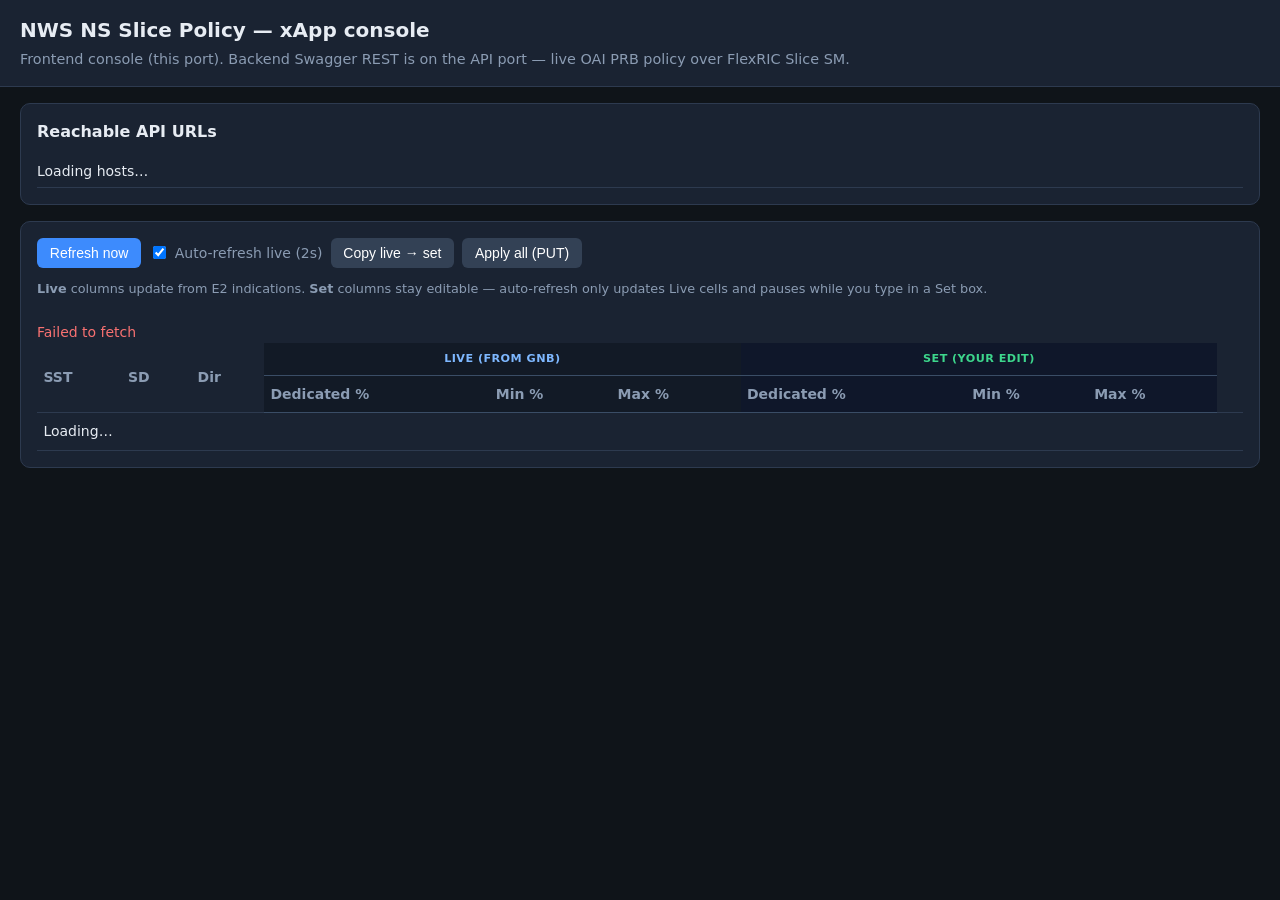
==== nws/app_xapp/frontend/index.html @ e04db125 "Update submodules and introduce non-RT rApp for O-RAN A1 Slice SLA - Updated openairinterface5g subm" ====
<!DOCTYPE html>
<html lang="en">
<head>
  <meta charset="utf-8"/>
  <meta name="viewport" content="width=device-width, initial-scale=1"/>
  <title>NWS Slice Policy</title>
  <style>
    :root {
      --bg: #0f1419;
      --panel: #1a2332;
      --border: #2d3a4f;
      --text: #e7ecf3;
      --muted: #8b9cb3;
      --accent: #3d8bfd;
      --ok: #3dd68c;
      --warn: #f5a524;
      --err: #f87171;
      --live-bg: #121a26;
      --edit-bg: #0f172a;
    }
    * { box-sizing: border-box; }
    body {
      margin: 0;
      font-family: ui-sans-serif, system-ui, -apple-system, Segoe UI, Roboto, sans-serif;
      background: var(--bg);
      color: var(--text);
      line-height: 1.45;
    }
    header {
      padding: 1rem 1.25rem;
      border-bottom: 1px solid var(--border);
      background: var(--panel);
    }
    header h1 { margin: 0 0 .25rem; font-size: 1.25rem; }
    header p { margin: 0; color: var(--muted); font-size: .9rem; }
    main { padding: 1rem 1.25rem 2rem; max-width: 1400px; }
    section {
      background: var(--panel);
      border: 1px solid var(--border);
      border-radius: 10px;
      padding: 1rem;
      margin-bottom: 1rem;
    }
    h2 { margin: 0 0 .75rem; font-size: 1rem; }
    .toolbar { display: flex; flex-wrap: wrap; gap: .5rem; align-items: center; margin-bottom: .75rem; }
    button, .btn {
      background: var(--accent);
      color: #fff;
      border: 0;
      border-radius: 6px;
      padding: .45rem .8rem;
      font-size: .875rem;
      cursor: pointer;
    }
    button.secondary { background: #334155; }
    button:disabled { opacity: .5; cursor: not-allowed; }
    label { display: inline-flex; align-items: center; gap: .35rem; color: var(--muted); font-size: .875rem; }
    .status {
      display: flex; flex-wrap: wrap; gap: 1rem;
      font-size: .875rem; color: var(--muted); margin-bottom: .75rem;
    }
    .status strong { color: var(--text); }
    .pill {
      display: inline-block; padding: .1rem .45rem; border-radius: 999px;
      font-size: .75rem; background: #243044;
    }
    .pill.ok { color: var(--ok); }
    .pill.warn { color: var(--warn); }
    .pill.err { color: var(--err); }
    table { width: 100%; border-collapse: collapse; font-size: .875rem; }
    th, td { border-bottom: 1px solid var(--border); padding: .5rem .4rem; text-align: left; vertical-align: middle; }
    th { color: var(--muted); font-weight: 600; white-space: nowrap; }
    th.group-live { background: var(--live-bg); border-bottom-color: #3a4d66; }
    th.group-set { background: var(--edit-bg); border-bottom-color: #3a4d66; }
    td.live { background: var(--live-bg); color: var(--text); font-variant-numeric: tabular-nums; }
    td.set { background: var(--edit-bg); }
    .col-live, .col-set { text-align: center; font-size: .7rem; letter-spacing: .04em; text-transform: uppercase; }
    .col-live { color: #7eb8ff; }
    .col-set { color: var(--ok); }
    input[type="number"], input[type="text"], select {
      width: 100%;
      min-width: 4.5rem;
      background: #0b1220;
      border: 1px solid var(--border);
      color: var(--text);
      border-radius: 4px;
      padding: .35rem .45rem;
      font-size: .875rem;
    }
    input:disabled, select:disabled { opacity: .55; }
    .row-actions { display: flex; flex-wrap: wrap; gap: .35rem; }
    .row-actions button { padding: .3rem .55rem; font-size: .75rem; }
    #hosts { list-style: none; padding: 0; margin: 0; }
    #hosts li {
      display: flex; flex-wrap: wrap; gap: .5rem; align-items: center;
      padding: .35rem 0; border-bottom: 1px solid var(--border);
      font-size: .875rem;
    }
    #hosts a { color: var(--accent); text-decoration: none; }
    #hosts a:hover { text-decoration: underline; }
    #msg { min-height: 1.25rem; font-size: .875rem; margin-top: .5rem; }
    #msg.ok { color: var(--ok); }
    #msg.err { color: var(--err); }
    .iface { color: var(--muted); font-size: .75rem; }
    .kind { font-size: .7rem; text-transform: uppercase; letter-spacing: .04em; color: var(--muted); }
    .hint { color: var(--muted); font-size: .8rem; margin: 0 0 .75rem; }
    tr.dirty .set input { border-color: var(--warn); }
  </style>
</head>
<body>
  <header>
    <h1>NWS NS Slice Policy — xApp console</h1>
    <p>Frontend console (this port). Backend Swagger REST is on the API port — live OAI PRB policy over FlexRIC Slice SM.</p>
  </header>
  <main>
    <section>
      <h2>Reachable API URLs</h2>
      <ul id="hosts"><li>Loading hosts…</li></ul>
    </section>

    <section>
      <div class="toolbar">
        <button id="refreshBtn" type="button">Refresh now</button>
        <label><input id="autoRefresh" type="checkbox" checked/> Auto-refresh live (2s)</label>
        <button id="syncEditsBtn" type="button" class="secondary">Copy live → set</button>
        <button id="applyAllBtn" type="button" class="secondary">Apply all (PUT)</button>
      </div>
      <p class="hint">
        <strong>Live</strong> columns update from E2 indications. <strong>Set</strong> columns stay editable — auto-refresh only updates Live cells and pauses while you type in a Set box.
      </p>
      <div class="status" id="meta"></div>
      <div id="msg"></div>
      <div style="overflow-x:auto">
        <table>
          <thead>
            <tr>
              <th rowspan="2">SST</th>
              <th rowspan="2">SD</th>
              <th rowspan="2">Dir</th>
              <th colspan="3" class="col-live group-live">Live (from gNB)</th>
              <th colspan="3" class="col-set group-set">Set (your edit)</th>
              <th rowspan="2"></th>
            </tr>
            <tr>
              <th class="group-live">Dedicated %</th>
              <th class="group-live">Min %</th>
              <th class="group-live">Max %</th>
              <th class="group-set">Dedicated %</th>
              <th class="group-set">Min %</th>
              <th class="group-set">Max %</th>
            </tr>
          </thead>
          <tbody id="sliceBody">
            <tr><td colspan="10">Loading…</td></tr>
          </tbody>
        </table>
      </div>
    </section>
  </main>
  <script>
    const $ = (sel) => document.querySelector(sel);
    const sliceBody = $('#sliceBody');
    const meta = $('#meta');
    const msg = $('#msg');
    let timer = null;
    let lastSnapshot = null;
    let API_BASE = '';
    /** @type {Map<string, {dedicated:number,min:number,max:number}>} */
    const editDraft = new Map();

    async function loadConfig() {
      try {
        const cfg = await fetch('config.json').then((r) => r.json());
        API_BASE = String(cfg.api_base || '').replace(/\/$/, '');
      } catch (e) {
        API_BASE = `${location.protocol}//${location.hostname}:18080`;
      }
    }

    function isDefaultSd(sd) {
      const s = String(sd).toLowerCase();
      return s === '0xffffff' || s === '16777215' || s === 'ffffff';
    }

    function showMsg(text, kind) {
      msg.textContent = text || '';
      msg.className = kind || '';
    }

    async function api(path, opts) {
      const res = await fetch(API_BASE + path, opts);
      const body = await res.json().catch(() => ({}));
      if (!res.ok) throw new Error(body.error || res.statusText || `HTTP ${res.status}`);
      return body;
    }

    function renderHosts(data) {
      const ul = $('#hosts');
      ul.innerHTML = '';
      const bases = data.base_urls || [];
      if (!bases.length) {
        ul.innerHTML = '<li>No host IPs detected — use this page origin.</li>';
        return;
      }
      for (const h of bases) {
        const li = document.createElement('li');
        li.innerHTML = `
          <span class="kind">${h.kind || 'host'}</span>
          <span class="iface">${h.iface || ''}</span>
          <a href="${h.console || h.gui}" target="_blank" rel="noopener">${h.console || h.gui}</a>
          <a href="${h.api}" target="_blank" rel="noopener">API</a>
          <a href="${h.docs}" target="_blank" rel="noopener">Swagger</a>
          <button type="button" class="secondary btn" data-copy="${h.console || h.gui}">Copy console URL</button>
        `;
        ul.appendChild(li);
      }
      ul.querySelectorAll('[data-copy]').forEach((btn) => {
        btn.addEventListener('click', () => {
          navigator.clipboard.writeText(btn.dataset.copy).then(() => showMsg('Copied URL', 'ok'));
        });
      });
    }

    function rowKey(s) {
      return `${s.sst}|${s.sd}|${s.direction}`;
    }

    function fmtPct(v) {
      if (v == null || Number.isNaN(Number(v))) return '—';
      return Number(v).toFixed(1);
    }

    function liveFromSlice(s) {
      return {
        dedicated: Number(s.dedicated),
        min: Number(s.min),
        max: Number(s.max),
      };
    }

    function draftFor(key, live) {
      if (!editDraft.has(key)) {
        editDraft.set(key, { ...live });
      }
      return editDraft.get(key);
    }

    function isDirty(tr, draft) {
      const d = Number(tr.dataset.liveDedicated);
      const mi = Number(tr.dataset.liveMin);
      const ma = Number(tr.dataset.liveMax);
      return draft.dedicated !== d || draft.min !== mi || draft.max !== ma;
    }

    function captureEditsFromDom() {
      for (const tr of sliceBody.querySelectorAll('tr[data-key]')) {
        const key = tr.dataset.key;
        if (!key || isDefaultSd(tr.dataset.sd)) continue;
        editDraft.set(key, {
          dedicated: Number(tr.querySelector('[data-f="dedicated"]').value),
          min: Number(tr.querySelector('[data-f="min"]').value),
          max: Number(tr.querySelector('[data-f="max"]').value),
        });
      }
    }

    function userIsEditing() {
      const el = document.activeElement;
      return el && sliceBody.contains(el) && el.matches('.set input');
    }

    function renderMeta(snap) {
      const slices = snap.slices || [];
      const age = snap.indication_age_sec;
      const ageText = age == null ? 'n/a' : `${Number(age).toFixed(1)}s`;
      const stale = age == null || Number(age) >= 15;
      meta.innerHTML = `
        <span><strong>Source:</strong> ${snap.source || '—'}</span>
        <span><strong>Indications:</strong> ${snap.indications ?? 0}</span>
        <span><strong>Age:</strong> <span class="pill ${stale ? 'warn' : 'ok'}">${ageText}</span></span>
        <span><strong>Slices:</strong> ${slices.length}</span>
      `;
      if (snap.note) meta.innerHTML += `<span class="pill warn">${snap.note}</span>`;
    }

    function updateLiveCells(tr, s) {
      const live = liveFromSlice(s);
      tr.dataset.liveDedicated = String(live.dedicated);
      tr.dataset.liveMin = String(live.min);
      tr.dataset.liveMax = String(live.max);
      const liveTds = tr.querySelectorAll('td.live');
      liveTds[0].textContent = String(s.sst);
      liveTds[1].textContent = String(s.sd);
      liveTds[2].textContent = String(s.direction);
      liveTds[3].textContent = fmtPct(live.dedicated);
      liveTds[4].textContent = fmtPct(live.min);
      liveTds[5].textContent = fmtPct(live.max);
      if (tr.dataset.ro !== '1') {
        const draft = editDraft.get(tr.dataset.key) || live;
        tr.classList.toggle('dirty', isDirty(tr, draft));
      }
    }

    function wireRow(tr, key) {
      if (tr.dataset.ro === '1') return;
      const markDirty = () => {
        const d = readRow(tr);
        editDraft.set(key, { dedicated: d.dedicated, min: d.min, max: d.max });
        tr.classList.toggle('dirty', isDirty(tr, editDraft.get(key)));
      };
      tr.querySelectorAll('.set input').forEach((inp) => {
        inp.removeEventListener('input', inp._markDirty);
        inp._markDirty = markDirty;
        inp.addEventListener('input', markDirty);
      });
      const syncBtn = tr.querySelector('.syncRow');
      if (syncBtn && !syncBtn.dataset.wired) {
        syncBtn.dataset.wired = '1';
        syncBtn.addEventListener('click', () => {
          const l = liveFromSlice({
            dedicated: tr.dataset.liveDedicated,
            min: tr.dataset.liveMin,
            max: tr.dataset.liveMax,
          });
          editDraft.set(key, { ...l });
          tr.querySelector('[data-f="dedicated"]').value = l.dedicated;
          tr.querySelector('[data-f="min"]').value = l.min;
          tr.querySelector('[data-f="max"]').value = l.max;
          tr.classList.remove('dirty');
        });
      }
      const applyBtn = tr.querySelector('.applyRow');
      if (applyBtn && !applyBtn.dataset.wired) {
        applyBtn.dataset.wired = '1';
        applyBtn.addEventListener('click', () => applyRow(tr));
      }
    }

    function createRow(s) {
      const key = rowKey(s);
      const ro = isDefaultSd(s.sd);
      const live = liveFromSlice(s);
      const draft = draftFor(key, live);

      const tr = document.createElement('tr');
      tr.dataset.key = key;
      tr.dataset.sd = String(s.sd);
      tr.dataset.ro = ro ? '1' : '0';
      tr.dataset.liveDedicated = String(live.dedicated);
      tr.dataset.liveMin = String(live.min);
      tr.dataset.liveMax = String(live.max);
      if (!ro && isDirty(tr, draft)) tr.classList.add('dirty');

      tr.innerHTML = `
        <td class="live">${s.sst}</td>
        <td class="live">${s.sd}</td>
        <td class="live">${s.direction}</td>
        <td class="live">${fmtPct(live.dedicated)}</td>
        <td class="live">${fmtPct(live.min)}</td>
        <td class="live">${fmtPct(live.max)}</td>
        <td class="set"><input type="number" min="0" max="100" step="0.1" value="${draft.dedicated}" data-f="dedicated" ${ro ? 'disabled' : ''}/></td>
        <td class="set"><input type="number" min="0" max="100" step="0.1" value="${draft.min}" data-f="min" ${ro ? 'disabled' : ''}/></td>
        <td class="set"><input type="number" min="0" max="100" step="0.1" value="${draft.max}" data-f="max" ${ro ? 'disabled' : ''}/></td>
        <td class="row-actions">
          ${ro
            ? '<span class="pill">default</span>'
            : `<button type="button" class="secondary syncRow">Copy live</button>
               <button type="button" class="applyRow">Apply</button>`}
        </td>
      `;
      wireRow(tr, key);
      return tr;
    }

    function renderSlices(snap, { forceRebuild = false } = {}) {
      lastSnapshot = snap;
      const slices = snap.slices || [];
      renderMeta(snap);

      if (!forceRebuild && userIsEditing()) {
        // Keep Set inputs stable while the user is typing; only refresh meta.
        return;
      }

      captureEditsFromDom();

      if (!slices.length) {
        sliceBody.innerHTML = '<tr><td colspan="10">No slice policy yet (waiting for E2 indication)</td></tr>';
        editDraft.clear();
        return;
      }

      const existing = new Map(
        [...sliceBody.querySelectorAll('tr[data-key]')].map((tr) => [tr.dataset.key, tr]),
      );
      const seen = new Set();

      if (forceRebuild || existing.size === 0 || sliceBody.querySelector('td[colspan]')) {
        sliceBody.innerHTML = '';
        for (const s of slices) {
          seen.add(rowKey(s));
          sliceBody.appendChild(createRow(s));
        }
      } else {
        for (const s of slices) {
          const key = rowKey(s);
          seen.add(key);
          let tr = existing.get(key);
          if (tr) {
            updateLiveCells(tr, s);
          } else {
            tr = createRow(s);
            sliceBody.appendChild(tr);
          }
        }
        for (const [key, tr] of existing) {
          if (!seen.has(key)) tr.remove();
        }
      }

      for (const key of [...editDraft.keys()]) {
        if (!seen.has(key)) editDraft.delete(key);
      }
    }

    function readRow(tr) {
      return {
        sst: Number(tr.querySelector('td.live').textContent),
        sd: tr.querySelectorAll('td.live')[1].textContent.trim(),
        direction: tr.querySelectorAll('td.live')[2].textContent.trim(),
        dedicated: Number(tr.querySelector('[data-f="dedicated"]').value),
        min: Number(tr.querySelector('[data-f="min"]').value),
        max: Number(tr.querySelector('[data-f="max"]').value),
      };
    }

    function editableRows() {
      return [...sliceBody.querySelectorAll('tr[data-key]')].filter((tr) => tr.dataset.ro !== '1');
    }

    async function refresh() {
      try {
        const [hosts, snap] = await Promise.all([
          api('/api/v1/hosts'),
          api('/api/v1/slices'),
        ]);
        renderHosts(hosts);
        renderSlices(snap);
        showMsg('');
      } catch (e) {
        showMsg(e.message, 'err');
      }
    }

    async function applyRow(tr) {
      try {
        const entry = readRow(tr);
        const res = await api('/api/v1/slices', {
          method: 'PATCH',
          headers: { 'Content-Type': 'application/json' },
          body: JSON.stringify(entry),
        });
        showMsg(`PATCH ok — sent ${res.sent?.length ?? 1} slice(s)`, 'ok');
        editDraft.set(tr.dataset.key, {
          dedicated: entry.dedicated,
          min: entry.min,
          max: entry.max,
        });
        await refresh();
      } catch (e) {
        showMsg(e.message, 'err');
      }
    }

    async function applyAll() {
      try {
        captureEditsFromDom();
        const slices = editableRows().map(readRow);
        if (!slices.length) {
          showMsg('No editable slices to SET', 'err');
          return;
        }
        const res = await api('/api/v1/slices', {
          method: 'PUT',
          headers: { 'Content-Type': 'application/json' },
          body: JSON.stringify({ slices }),
        });
        showMsg(`PUT ok — sent ${res.sent?.length ?? slices.length} slice(s)`, 'ok');
        for (const tr of editableRows()) {
          const e = readRow(tr);
          editDraft.set(tr.dataset.key, {
            dedicated: e.dedicated,
            min: e.min,
            max: e.max,
          });
        }
        await refresh();
      } catch (e) {
        showMsg(e.message, 'err');
      }
    }

    function syncAllEditsFromLive() {
      if (!lastSnapshot?.slices?.length) return;
      for (const s of lastSnapshot.slices) {
        if (isDefaultSd(s.sd)) continue;
        const key = rowKey(s);
        editDraft.set(key, liveFromSlice(s));
      }
      renderSlices(lastSnapshot, { forceRebuild: true });
      showMsg('Copied live values into Set columns', 'ok');
    }

    function schedule() {
      if (timer) clearInterval(timer);
      if ($('#autoRefresh').checked) timer = setInterval(refresh, 2000);
    }

    $('#refreshBtn').addEventListener('click', refresh);
    $('#applyAllBtn').addEventListener('click', applyAll);
    $('#syncEditsBtn').addEventListener('click', syncAllEditsFromLive);
    $('#autoRefresh').addEventListener('change', schedule);
    loadConfig().then(() => {
      refresh();
      schedule();
    });
  </script>
</body>
</html>
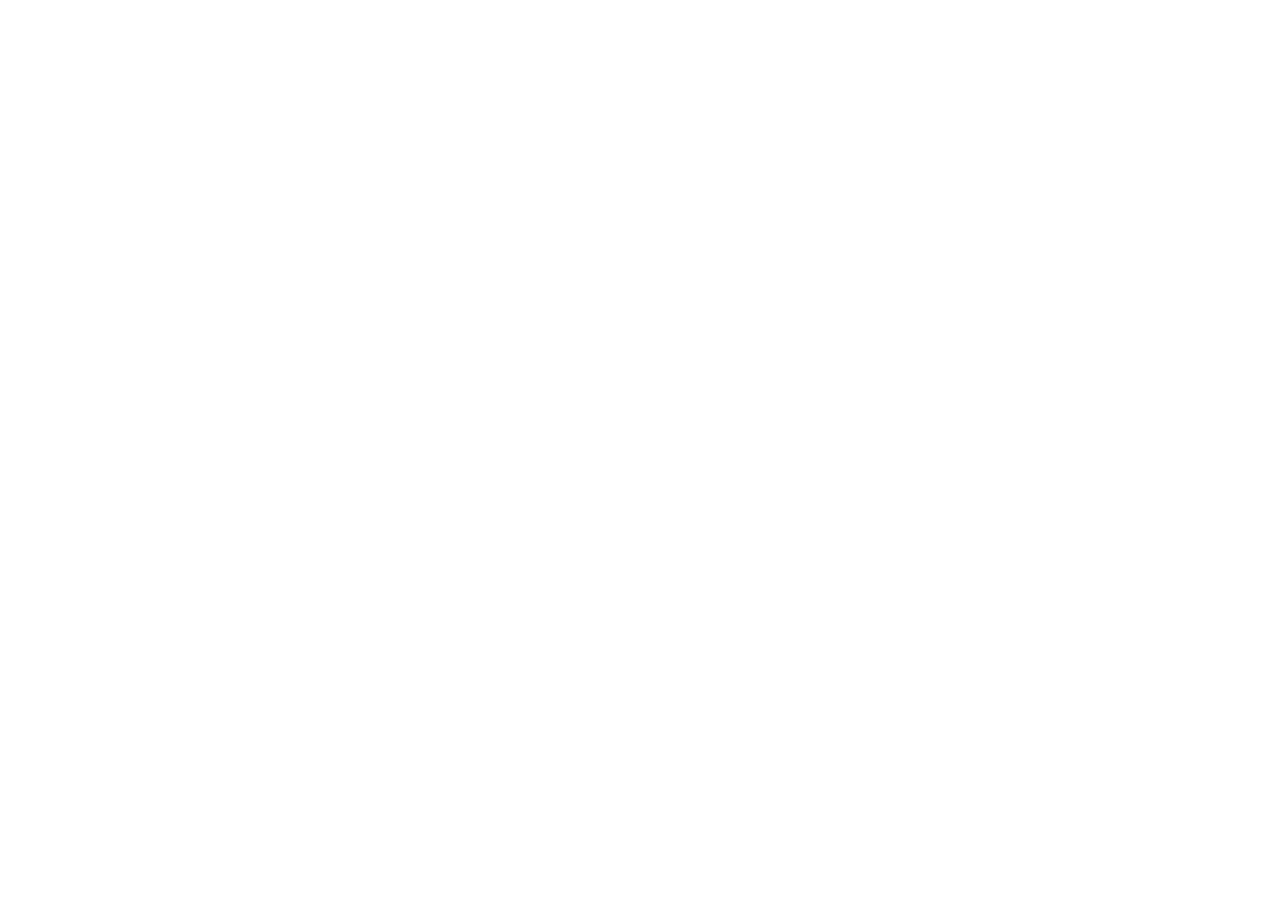
==== commit 69ef8257: "Implement network slicing RApp and xApp with frontend dashboards, backend APIs, and Kubernetes manif" ====
--- a/nws/app_xapp/frontend/index.html
+++ b/nws/app_xapp/frontend/index.html
@@ -1,529 +1,49 @@
 <!DOCTYPE html>
 <html lang="en">
 <head>
-  <meta charset="utf-8"/>
-  <meta name="viewport" content="width=device-width, initial-scale=1"/>
-  <title>NWS Slice Policy</title>
-  <style>
-    :root {
-      --bg: #0f1419;
-      --panel: #1a2332;
-      --border: #2d3a4f;
-      --text: #e7ecf3;
-      --muted: #8b9cb3;
-      --accent: #3d8bfd;
-      --ok: #3dd68c;
-      --warn: #f5a524;
-      --err: #f87171;
-      --live-bg: #121a26;
-      --edit-bg: #0f172a;
-    }
-    * { box-sizing: border-box; }
-    body {
-      margin: 0;
-      font-family: ui-sans-serif, system-ui, -apple-system, Segoe UI, Roboto, sans-serif;
-      background: var(--bg);
-      color: var(--text);
-      line-height: 1.45;
-    }
-    header {
-      padding: 1rem 1.25rem;
-      border-bottom: 1px solid var(--border);
-      background: var(--panel);
-    }
-    header h1 { margin: 0 0 .25rem; font-size: 1.25rem; }
-    header p { margin: 0; color: var(--muted); font-size: .9rem; }
-    main { padding: 1rem 1.25rem 2rem; max-width: 1400px; }
-    section {
-      background: var(--panel);
-      border: 1px solid var(--border);
-      border-radius: 10px;
-      padding: 1rem;
-      margin-bottom: 1rem;
-    }
-    h2 { margin: 0 0 .75rem; font-size: 1rem; }
-    .toolbar { display: flex; flex-wrap: wrap; gap: .5rem; align-items: center; margin-bottom: .75rem; }
-    button, .btn {
-      background: var(--accent);
-      color: #fff;
-      border: 0;
-      border-radius: 6px;
-      padding: .45rem .8rem;
-      font-size: .875rem;
-      cursor: pointer;
-    }
-    button.secondary { background: #334155; }
-    button:disabled { opacity: .5; cursor: not-allowed; }
-    label { display: inline-flex; align-items: center; gap: .35rem; color: var(--muted); font-size: .875rem; }
-    .status {
-      display: flex; flex-wrap: wrap; gap: 1rem;
-      font-size: .875rem; color: var(--muted); margin-bottom: .75rem;
-    }
-    .status strong { color: var(--text); }
-    .pill {
-      display: inline-block; padding: .1rem .45rem; border-radius: 999px;
-      font-size: .75rem; background: #243044;
-    }
-    .pill.ok { color: var(--ok); }
-    .pill.warn { color: var(--warn); }
-    .pill.err { color: var(--err); }
-    table { width: 100%; border-collapse: collapse; font-size: .875rem; }
-    th, td { border-bottom: 1px solid var(--border); padding: .5rem .4rem; text-align: left; vertical-align: middle; }
-    th { color: var(--muted); font-weight: 600; white-space: nowrap; }
-    th.group-live { background: var(--live-bg); border-bottom-color: #3a4d66; }
-    th.group-set { background: var(--edit-bg); border-bottom-color: #3a4d66; }
-    td.live { background: var(--live-bg); color: var(--text); font-variant-numeric: tabular-nums; }
-    td.set { background: var(--edit-bg); }
-    .col-live, .col-set { text-align: center; font-size: .7rem; letter-spacing: .04em; text-transform: uppercase; }
-    .col-live { color: #7eb8ff; }
-    .col-set { color: var(--ok); }
-    input[type="number"], input[type="text"], select {
-      width: 100%;
-      min-width: 4.5rem;
-      background: #0b1220;
-      border: 1px solid var(--border);
-      color: var(--text);
-      border-radius: 4px;
-      padding: .35rem .45rem;
-      font-size: .875rem;
-    }
-    input:disabled, select:disabled { opacity: .55; }
-    .row-actions { display: flex; flex-wrap: wrap; gap: .35rem; }
-    .row-actions button { padding: .3rem .55rem; font-size: .75rem; }
-    #hosts { list-style: none; padding: 0; margin: 0; }
-    #hosts li {
-      display: flex; flex-wrap: wrap; gap: .5rem; align-items: center;
-      padding: .35rem 0; border-bottom: 1px solid var(--border);
-      font-size: .875rem;
-    }
-    #hosts a { color: var(--accent); text-decoration: none; }
-    #hosts a:hover { text-decoration: underline; }
-    #msg { min-height: 1.25rem; font-size: .875rem; margin-top: .5rem; }
-    #msg.ok { color: var(--ok); }
-    #msg.err { color: var(--err); }
-    .iface { color: var(--muted); font-size: .75rem; }
-    .kind { font-size: .7rem; text-transform: uppercase; letter-spacing: .04em; color: var(--muted); }
-    .hint { color: var(--muted); font-size: .8rem; margin: 0 0 .75rem; }
-    tr.dirty .set input { border-color: var(--warn); }
-  </style>
+  <meta charset="UTF-8" />
+  <meta name="viewport" content="width=device-width, initial-scale=1.0" />
+  <title>NeuroRAN Network Slicing xApp</title>
+  <link rel="icon" type="image/png" href="logo/NeuroRAN.png" />
+  <link rel="stylesheet" href="src/styles.css" />
 </head>
 <body>
-  <header>
-    <h1>NWS NS Slice Policy — xApp console</h1>
-    <p>Frontend console (this port). Backend Swagger REST is on the API port — live OAI PRB policy over FlexRIC Slice SM.</p>
-  </header>
-  <main>
-    <section>
-      <h2>Reachable API URLs</h2>
-      <ul id="hosts"><li>Loading hosts…</li></ul>
-    </section>
+  <div id="root"></div>
 
-    <section>
-      <div class="toolbar">
-        <button id="refreshBtn" type="button">Refresh now</button>
-        <label><input id="autoRefresh" type="checkbox" checked/> Auto-refresh live (2s)</label>
-        <button id="syncEditsBtn" type="button" class="secondary">Copy live → set</button>
-        <button id="applyAllBtn" type="button" class="secondary">Apply all (PUT)</button>
-      </div>
-      <p class="hint">
-        <strong>Live</strong> columns update from E2 indications. <strong>Set</strong> columns stay editable — auto-refresh only updates Live cells and pauses while you type in a Set box.
-      </p>
-      <div class="status" id="meta"></div>
-      <div id="msg"></div>
-      <div style="overflow-x:auto">
-        <table>
-          <thead>
-            <tr>
-              <th rowspan="2">SST</th>
-              <th rowspan="2">SD</th>
-              <th rowspan="2">Dir</th>
-              <th colspan="3" class="col-live group-live">Live (from gNB)</th>
-              <th colspan="3" class="col-set group-set">Set (your edit)</th>
-              <th rowspan="2"></th>
-            </tr>
-            <tr>
-              <th class="group-live">Dedicated %</th>
-              <th class="group-live">Min %</th>
-              <th class="group-live">Max %</th>
-              <th class="group-set">Dedicated %</th>
-              <th class="group-set">Min %</th>
-              <th class="group-set">Max %</th>
-            </tr>
-          </thead>
-          <tbody id="sliceBody">
-            <tr><td colspan="10">Loading…</td></tr>
-          </tbody>
-        </table>
-      </div>
-    </section>
-  </main>
-  <script>
-    const $ = (sel) => document.querySelector(sel);
-    const sliceBody = $('#sliceBody');
-    const meta = $('#meta');
-    const msg = $('#msg');
-    let timer = null;
-    let lastSnapshot = null;
-    let API_BASE = '';
-    /** @type {Map<string, {dedicated:number,min:number,max:number}>} */
-    const editDraft = new Map();
+  <!-- React + Babel (in-browser transform; no build step required) -->
+  <script src="https://unpkg.com/react@18.3.1/umd/react.development.js" crossorigin="anonymous"></script>
+  <script src="https://unpkg.com/react-dom@18.3.1/umd/react-dom.development.js" crossorigin="anonymous"></script>
+  <script src="https://unpkg.com/@babel/standalone@7.29.0/babel.min.js" crossorigin="anonymous"></script>
 
-    async function loadConfig() {
-      try {
-        const cfg = await fetch('config.json').then((r) => r.json());
-        API_BASE = String(cfg.api_base || '').replace(/\/$/, '');
-      } catch (e) {
-        API_BASE = `${location.protocol}//${location.hostname}:18080`;
-      }
-    }
+  <!-- Devtools -->
+  <script type="text/babel" src="src/devtools/TweaksPanel.jsx"></script>
 
-    function isDefaultSd(sd) {
-      const s = String(sd).toLowerCase();
-      return s === '0xffffff' || s === '16777215' || s === 'ffffff';
-    }
+  <!-- Lib & Formatting -->
+  <script type="text/babel" src="src/lib/format.jsx"></script>
 
-    function showMsg(text, kind) {
-      msg.textContent = text || '';
-      msg.className = kind || '';
-    }
+  <!-- Theme Engine -->
+  <script type="text/babel" src="src/theme.jsx"></script>
 
-    async function api(path, opts) {
-      const res = await fetch(API_BASE + path, opts);
-      const body = await res.json().catch(() => ({}));
-      if (!res.ok) throw new Error(body.error || res.statusText || `HTTP ${res.status}`);
-      return body;
-    }
+  <!-- Shared Primitives -->
+  <script type="text/babel" src="src/components/Card.jsx"></script>
+  <script type="text/babel" src="src/components/SectionLabel.jsx"></script>
+  <script type="text/babel" src="src/components/StatusDot.jsx"></script>
+  <script type="text/babel" src="src/components/KpiStrip.jsx"></script>
 
-    function renderHosts(data) {
-      const ul = $('#hosts');
-      ul.innerHTML = '';
-      const bases = data.base_urls || [];
-      if (!bases.length) {
-        ul.innerHTML = '<li>No host IPs detected — use this page origin.</li>';
-        return;
-      }
-      for (const h of bases) {
-        const li = document.createElement('li');
-        li.innerHTML = `
-          <span class="kind">${h.kind || 'host'}</span>
-          <span class="iface">${h.iface || ''}</span>
-          <a href="${h.console || h.gui}" target="_blank" rel="noopener">${h.console || h.gui}</a>
-          <a href="${h.api}" target="_blank" rel="noopener">API</a>
-          <a href="${h.docs}" target="_blank" rel="noopener">Swagger</a>
-          <button type="button" class="secondary btn" data-copy="${h.console || h.gui}">Copy console URL</button>
-        `;
-        ul.appendChild(li);
-      }
-      ul.querySelectorAll('[data-copy]').forEach((btn) => {
-        btn.addEventListener('click', () => {
-          navigator.clipboard.writeText(btn.dataset.copy).then(() => showMsg('Copied URL', 'ok'));
-        });
-      });
-    }
+  <!-- Charts -->
+  <script type="text/babel" src="src/charts/useCanvas.jsx"></script>
+  <script type="text/babel" src="src/charts/LineChart.jsx"></script>
 
-    function rowKey(s) {
-      return `${s.sst}|${s.sd}|${s.direction}`;
-    }
+  <!-- Manifest -->
+  <script type="text/babel" src="src/rapp.config.jsx"></script>
 
-    function fmtPct(v) {
-      if (v == null || Number.isNaN(Number(v))) return '—';
-      return Number(v).toFixed(1);
-    }
+  <!-- Domain Tabs -->
+  <script type="text/babel" src="src/tabs/PrbTab.jsx"></script>
+  <script type="text/babel" src="src/tabs/A1PoliciesTab.jsx"></script>
+  <script type="text/babel" src="src/tabs/TopologyTab.jsx"></script>
 
-    function liveFromSlice(s) {
-      return {
-        dedicated: Number(s.dedicated),
-        min: Number(s.min),
-        max: Number(s.max),
-      };
-    }
-
-    function draftFor(key, live) {
-      if (!editDraft.has(key)) {
-        editDraft.set(key, { ...live });
-      }
-      return editDraft.get(key);
-    }
-
-    function isDirty(tr, draft) {
-      const d = Number(tr.dataset.liveDedicated);
-      const mi = Number(tr.dataset.liveMin);
-      const ma = Number(tr.dataset.liveMax);
-      return draft.dedicated !== d || draft.min !== mi || draft.max !== ma;
-    }
-
-    function captureEditsFromDom() {
-      for (const tr of sliceBody.querySelectorAll('tr[data-key]')) {
-        const key = tr.dataset.key;
-        if (!key || isDefaultSd(tr.dataset.sd)) continue;
-        editDraft.set(key, {
-          dedicated: Number(tr.querySelector('[data-f="dedicated"]').value),
-          min: Number(tr.querySelector('[data-f="min"]').value),
-          max: Number(tr.querySelector('[data-f="max"]').value),
-        });
-      }
-    }
-
-    function userIsEditing() {
-      const el = document.activeElement;
-      return el && sliceBody.contains(el) && el.matches('.set input');
-    }
-
-    function renderMeta(snap) {
-      const slices = snap.slices || [];
-      const age = snap.indication_age_sec;
-      const ageText = age == null ? 'n/a' : `${Number(age).toFixed(1)}s`;
-      const stale = age == null || Number(age) >= 15;
-      meta.innerHTML = `
-        <span><strong>Source:</strong> ${snap.source || '—'}</span>
-        <span><strong>Indications:</strong> ${snap.indications ?? 0}</span>
-        <span><strong>Age:</strong> <span class="pill ${stale ? 'warn' : 'ok'}">${ageText}</span></span>
-        <span><strong>Slices:</strong> ${slices.length}</span>
-      `;
-      if (snap.note) meta.innerHTML += `<span class="pill warn">${snap.note}</span>`;
-    }
-
-    function updateLiveCells(tr, s) {
-      const live = liveFromSlice(s);
-      tr.dataset.liveDedicated = String(live.dedicated);
-      tr.dataset.liveMin = String(live.min);
-      tr.dataset.liveMax = String(live.max);
-      const liveTds = tr.querySelectorAll('td.live');
-      liveTds[0].textContent = String(s.sst);
-      liveTds[1].textContent = String(s.sd);
-      liveTds[2].textContent = String(s.direction);
-      liveTds[3].textContent = fmtPct(live.dedicated);
-      liveTds[4].textContent = fmtPct(live.min);
-      liveTds[5].textContent = fmtPct(live.max);
-      if (tr.dataset.ro !== '1') {
-        const draft = editDraft.get(tr.dataset.key) || live;
-        tr.classList.toggle('dirty', isDirty(tr, draft));
-      }
-    }
-
-    function wireRow(tr, key) {
-      if (tr.dataset.ro === '1') return;
-      const markDirty = () => {
-        const d = readRow(tr);
-        editDraft.set(key, { dedicated: d.dedicated, min: d.min, max: d.max });
-        tr.classList.toggle('dirty', isDirty(tr, editDraft.get(key)));
-      };
-      tr.querySelectorAll('.set input').forEach((inp) => {
-        inp.removeEventListener('input', inp._markDirty);
-        inp._markDirty = markDirty;
-        inp.addEventListener('input', markDirty);
-      });
-      const syncBtn = tr.querySelector('.syncRow');
-      if (syncBtn && !syncBtn.dataset.wired) {
-        syncBtn.dataset.wired = '1';
-        syncBtn.addEventListener('click', () => {
-          const l = liveFromSlice({
-            dedicated: tr.dataset.liveDedicated,
-            min: tr.dataset.liveMin,
-            max: tr.dataset.liveMax,
-          });
-          editDraft.set(key, { ...l });
-          tr.querySelector('[data-f="dedicated"]').value = l.dedicated;
-          tr.querySelector('[data-f="min"]').value = l.min;
-          tr.querySelector('[data-f="max"]').value = l.max;
-          tr.classList.remove('dirty');
-        });
-      }
-      const applyBtn = tr.querySelector('.applyRow');
-      if (applyBtn && !applyBtn.dataset.wired) {
-        applyBtn.dataset.wired = '1';
-        applyBtn.addEventListener('click', () => applyRow(tr));
-      }
-    }
-
-    function createRow(s) {
-      const key = rowKey(s);
-      const ro = isDefaultSd(s.sd);
-      const live = liveFromSlice(s);
-      const draft = draftFor(key, live);
-
-      const tr = document.createElement('tr');
-      tr.dataset.key = key;
-      tr.dataset.sd = String(s.sd);
-      tr.dataset.ro = ro ? '1' : '0';
-      tr.dataset.liveDedicated = String(live.dedicated);
-      tr.dataset.liveMin = String(live.min);
-      tr.dataset.liveMax = String(live.max);
-      if (!ro && isDirty(tr, draft)) tr.classList.add('dirty');
-
-      tr.innerHTML = `
-        <td class="live">${s.sst}</td>
-        <td class="live">${s.sd}</td>
-        <td class="live">${s.direction}</td>
-        <td class="live">${fmtPct(live.dedicated)}</td>
-        <td class="live">${fmtPct(live.min)}</td>
-        <td class="live">${fmtPct(live.max)}</td>
-        <td class="set"><input type="number" min="0" max="100" step="0.1" value="${draft.dedicated}" data-f="dedicated" ${ro ? 'disabled' : ''}/></td>
-        <td class="set"><input type="number" min="0" max="100" step="0.1" value="${draft.min}" data-f="min" ${ro ? 'disabled' : ''}/></td>
-        <td class="set"><input type="number" min="0" max="100" step="0.1" value="${draft.max}" data-f="max" ${ro ? 'disabled' : ''}/></td>
-        <td class="row-actions">
-          ${ro
-            ? '<span class="pill">default</span>'
-            : `<button type="button" class="secondary syncRow">Copy live</button>
-               <button type="button" class="applyRow">Apply</button>`}
-        </td>
-      `;
-      wireRow(tr, key);
-      return tr;
-    }
-
-    function renderSlices(snap, { forceRebuild = false } = {}) {
-      lastSnapshot = snap;
-      const slices = snap.slices || [];
-      renderMeta(snap);
-
-      if (!forceRebuild && userIsEditing()) {
-        // Keep Set inputs stable while the user is typing; only refresh meta.
-        return;
-      }
-
-      captureEditsFromDom();
-
-      if (!slices.length) {
-        sliceBody.innerHTML = '<tr><td colspan="10">No slice policy yet (waiting for E2 indication)</td></tr>';
-        editDraft.clear();
-        return;
-      }
-
-      const existing = new Map(
-        [...sliceBody.querySelectorAll('tr[data-key]')].map((tr) => [tr.dataset.key, tr]),
-      );
-      const seen = new Set();
-
-      if (forceRebuild || existing.size === 0 || sliceBody.querySelector('td[colspan]')) {
-        sliceBody.innerHTML = '';
-        for (const s of slices) {
-          seen.add(rowKey(s));
-          sliceBody.appendChild(createRow(s));
-        }
-      } else {
-        for (const s of slices) {
-          const key = rowKey(s);
-          seen.add(key);
-          let tr = existing.get(key);
-          if (tr) {
-            updateLiveCells(tr, s);
-          } else {
-            tr = createRow(s);
-            sliceBody.appendChild(tr);
-          }
-        }
-        for (const [key, tr] of existing) {
-          if (!seen.has(key)) tr.remove();
-        }
-      }
-
-      for (const key of [...editDraft.keys()]) {
-        if (!seen.has(key)) editDraft.delete(key);
-      }
-    }
-
-    function readRow(tr) {
-      return {
-        sst: Number(tr.querySelector('td.live').textContent),
-        sd: tr.querySelectorAll('td.live')[1].textContent.trim(),
-        direction: tr.querySelectorAll('td.live')[2].textContent.trim(),
-        dedicated: Number(tr.querySelector('[data-f="dedicated"]').value),
-        min: Number(tr.querySelector('[data-f="min"]').value),
-        max: Number(tr.querySelector('[data-f="max"]').value),
-      };
-    }
-
-    function editableRows() {
-      return [...sliceBody.querySelectorAll('tr[data-key]')].filter((tr) => tr.dataset.ro !== '1');
-    }
-
-    async function refresh() {
-      try {
-        const [hosts, snap] = await Promise.all([
-          api('/api/v1/hosts'),
-          api('/api/v1/slices'),
-        ]);
-        renderHosts(hosts);
-        renderSlices(snap);
-        showMsg('');
-      } catch (e) {
-        showMsg(e.message, 'err');
-      }
-    }
-
-    async function applyRow(tr) {
-      try {
-        const entry = readRow(tr);
-        const res = await api('/api/v1/slices', {
-          method: 'PATCH',
-          headers: { 'Content-Type': 'application/json' },
-          body: JSON.stringify(entry),
-        });
-        showMsg(`PATCH ok — sent ${res.sent?.length ?? 1} slice(s)`, 'ok');
-        editDraft.set(tr.dataset.key, {
-          dedicated: entry.dedicated,
-          min: entry.min,
-          max: entry.max,
-        });
-        await refresh();
-      } catch (e) {
-        showMsg(e.message, 'err');
-      }
-    }
-
-    async function applyAll() {
-      try {
-        captureEditsFromDom();
-        const slices = editableRows().map(readRow);
-        if (!slices.length) {
-          showMsg('No editable slices to SET', 'err');
-          return;
-        }
-        const res = await api('/api/v1/slices', {
-          method: 'PUT',
-          headers: { 'Content-Type': 'application/json' },
-          body: JSON.stringify({ slices }),
-        });
-        showMsg(`PUT ok — sent ${res.sent?.length ?? slices.length} slice(s)`, 'ok');
-        for (const tr of editableRows()) {
-          const e = readRow(tr);
-          editDraft.set(tr.dataset.key, {
-            dedicated: e.dedicated,
-            min: e.min,
-            max: e.max,
-          });
-        }
-        await refresh();
-      } catch (e) {
-        showMsg(e.message, 'err');
-      }
-    }
-
-    function syncAllEditsFromLive() {
-      if (!lastSnapshot?.slices?.length) return;
-      for (const s of lastSnapshot.slices) {
-        if (isDefaultSd(s.sd)) continue;
-        const key = rowKey(s);
-        editDraft.set(key, liveFromSlice(s));
-      }
-      renderSlices(lastSnapshot, { forceRebuild: true });
-      showMsg('Copied live values into Set columns', 'ok');
-    }
-
-    function schedule() {
-      if (timer) clearInterval(timer);
-      if ($('#autoRefresh').checked) timer = setInterval(refresh, 2000);
-    }
-
-    $('#refreshBtn').addEventListener('click', refresh);
-    $('#applyAllBtn').addEventListener('click', applyAll);
-    $('#syncEditsBtn').addEventListener('click', syncAllEditsFromLive);
-    $('#autoRefresh').addEventListener('change', schedule);
-    loadConfig().then(() => {
-      refresh();
-      schedule();
-    });
-  </script>
+  <!-- Shell & Mount -->
+  <script type="text/babel" src="src/appShell.jsx"></script>
+  <script type="text/babel" src="src/main.jsx"></script>
 </body>
 </html>
--- a/nws/app_xapp/frontend/src/styles.css
+++ b/nws/app_xapp/frontend/src/styles.css
@@ -0,0 +1,498 @@
+/* styles.css — FIXED NeuroRAN shell (tokens + layout + component classes)
+ * Inherit unchanged across rApps. Domain-specific rules belong below the
+ * "rApp-SPECIFIC" marker — do not restyle the FIXED block above it. */
+@import url('https://fonts.googleapis.com/css2?family=Space+Grotesk:wght@400;500;600;700&family=IBM+Plex+Sans:wght@400;500;600;700&family=IBM+Plex+Mono:wght@400;500;600&display=swap');
+
+* { box-sizing: border-box; margin: 0; padding: 0; }
+:root {
+  --accent: #2d8f5f; --accent2: #5cb85c; --accent-glow: #2d8f5f55;
+  --accent-orange: #f5a623; --accent-orange-soft: #fff4e5;
+  --bad: #e11d48;
+}
+
+html, body { height: 100%; }
+body {
+  font-family: 'IBM Plex Sans', system-ui, sans-serif;
+  -webkit-font-smoothing: antialiased;
+  text-rendering: optimizeLegibility;
+}
+.mono { font-family: 'IBM Plex Mono', monospace; font-variant-numeric: tabular-nums; }
+
+/* ---------- THEME TOKENS ---------- */
+.app {
+  --bg0: #070b14; --bg1: #0b1120; --surface: rgba(255,255,255,0.035);
+  --surface-2: rgba(255,255,255,0.05); --border: rgba(255,255,255,0.08);
+  --border-2: rgba(255,255,255,0.13);
+  --text: #eef2f9; --text-dim: #93a0b8; --text-faint: #5e6b85;
+  --shadow: 0 18px 50px -22px rgba(0,0,0,0.7);
+  --accent-orange: #f5a623;
+  --accent-orange-soft: rgba(245,166,35,0.15);
+  min-height: 100vh;
+}
+.theme-dark {
+  --accent: #16E6A0; --accent2: #00C2D4;
+  background:
+    radial-gradient(1200px 600px at 78% -10%, color-mix(in srgb, var(--accent) 14%, transparent), transparent 60%),
+    radial-gradient(1000px 700px at 8% 110%, color-mix(in srgb, var(--accent2) 11%, transparent), transparent 55%),
+    linear-gradient(180deg, var(--bg0), var(--bg1));
+  color: var(--text);
+}
+.theme-light {
+  --bg0: #f0f7f2; --bg1: #e8f2eb; --surface: #ffffff;
+  --surface-2: #f4faf6; --border: rgba(45,90,60,0.1);
+  --border-2: rgba(45,90,60,0.16);
+  --text: #1a2e1a; --text-dim: #5a7260; --text-faint: #8aa396;
+  --shadow: 0 2px 12px rgba(0,0,0,0.06);
+  --accent: #2d8f5f; --accent2: #5cb85c; --accent-glow: #2d8f5f44;
+  --accent-orange: #f5a623; --accent-orange-soft: #fff4e5;
+  background: var(--bg0);
+  color: var(--text);
+}
+
+/* ---------- ACCESSIBILITY ---------- */
+:focus { outline: none; }
+:focus-visible {
+  outline: 2px solid var(--accent);
+  outline-offset: 2px;
+  border-radius: 6px;
+}
+button:focus-visible,
+[role="button"]:focus-visible {
+  outline: 2px solid var(--accent);
+  outline-offset: 2px;
+}
+@media (prefers-reduced-motion: reduce) {
+  *, *::before, *::after {
+    animation-duration: 0.001ms !important;
+    animation-iteration-count: 1 !important;
+    transition-duration: 0.001ms !important;
+  }
+}
+
+/* ---------- LAYOUT ---------- */
+.app { display: flex; align-items: flex-start; min-height: 100vh; }
+.app-body { flex: 1; min-width: 0; display: flex; align-items: flex-start; }
+.main-col { flex: 1; min-width: 0; }
+.dash { padding: 20px clamp(16px, 2.5vw, 28px) 48px; }
+.tier { margin-bottom: 16px; }
+.row-2 { display: grid; grid-template-columns: repeat(2, minmax(0, 1fr)); gap: 16px; align-items: stretch; }
+.row-hero { display: grid; grid-template-columns: minmax(0, 1fr) 260px; gap: 16px; align-items: stretch; }
+.row-hero > .card { height: 100%; }
+.density-compact .dash { padding-top: 12px; }
+.density-compact .tier { margin-bottom: 12px; }
+.density-compact .card { padding: 14px 15px; }
+
+/* ---------- KPI STRIP ---------- */
+.kpi-strip { display: grid; grid-template-columns: repeat(5, 1fr); gap: 12px; margin-bottom: 16px; }
+.kpi-strip[data-cols="4"] { grid-template-columns: repeat(4, 1fr); }
+.kpi-strip[data-cols="3"] { grid-template-columns: repeat(3, 1fr); }
+.kpi-strip[data-cols="2"] { grid-template-columns: repeat(2, 1fr); }
+.kpi-card {
+  background: var(--surface); border: 1px solid var(--border); border-radius: 14px;
+  padding: 14px 16px; position: relative; box-shadow: var(--shadow);
+}
+.kpi-icon { position: absolute; top: 12px; right: 12px; width: 20px; height: 20px; color: var(--accent); opacity: 0.7; }
+.kpi-icon svg { width: 100%; height: 100%; }
+.kpi-label { font-size: 11px; color: var(--text-dim); font-weight: 500; margin-bottom: 6px; line-height: 1.3; display: flex; flex-direction: column; gap: 2px; }
+.kpi-kicker { font-size: 10px; color: var(--text-faint); font-family: 'IBM Plex Mono', monospace; font-weight: 400; }
+.kpi-value { font-family: 'Space Grotesk'; font-weight: 700; font-size: 26px; line-height: 1; letter-spacing: -0.02em; color: var(--text); }
+.kpi-unit { font-size: 14px; font-weight: 500; color: var(--text-dim); margin-left: 2px; }
+.kpi-bad .kpi-value { color: var(--bad); }
+.kpi-bad .kpi-icon { color: var(--bad); }
+
+/* ---------- LEFT RAIL + TABS ---------- */
+.rail {
+  width: 92px; flex: 0 0 92px; position: sticky; top: 0; height: 100vh; align-self: flex-start;
+  border-right: 1px solid var(--border); display: flex; flex-direction: column; align-items: stretch;
+  padding: 14px 10px 12px; background: var(--surface); overflow: visible;
+}
+.theme-light .rail { background: #fff; }
+.rail-brand {
+  flex-shrink: 0; display: flex; justify-content: center; align-items: center;
+  padding: 2px 0 14px; border-bottom: 1px solid var(--border); margin-bottom: 12px;
+  overflow: visible;
+}
+.rail-logo {
+  display: block; width: 68px; max-width: 100%; height: auto;
+  object-fit: contain; object-position: center;
+}
+.rail-nav { display: flex; flex-direction: column; gap: 6px; flex: 1; min-height: 0; }
+.rail-tab {
+  position: relative; display: flex; flex-direction: column; align-items: center; justify-content: center;
+  gap: 5px; width: 100%; min-height: 62px; padding: 8px 6px;
+  border: 1px solid transparent; border-radius: 12px; background: transparent;
+  color: var(--text-dim); cursor: pointer; transition: color .15s, background .15s, border-color .15s;
+  font: inherit;
+}
+.rail-tab-icon { display: grid; place-items: center; width: 22px; height: 22px; }
+.rail-tab-icon svg { width: 20px; height: 20px; }
+.rail-tab-label {
+  font-size: 10px; font-weight: 600; letter-spacing: 0.02em; line-height: 1;
+  color: var(--text-faint); transition: color .15s;
+}
+.rail-tab:hover { background: var(--surface-2); color: var(--text); border-color: var(--border); }
+.rail-tab:hover .rail-tab-label { color: var(--text-dim); }
+.rail-tab-active {
+  background: color-mix(in srgb, var(--accent) 10%, var(--surface-2));
+  color: var(--accent); border-color: color-mix(in srgb, var(--accent) 22%, var(--border));
+}
+.rail-tab-active::before {
+  content: ""; position: absolute; left: -10px; top: 50%; transform: translateY(-50%);
+  width: 3px; height: 24px; border-radius: 0 3px 3px 0; background: var(--accent);
+}
+.rail-tab-active .rail-tab-label { color: var(--accent); }
+.rail-foot {
+  margin-top: auto; padding-top: 12px; border-top: 1px solid var(--border);
+  display: flex; justify-content: center;
+}
+.rail-status {
+  display: flex; flex-direction: column; align-items: center; gap: 6px; padding: 4px 0 2px;
+}
+.rail-status-dot {
+  width: 8px; height: 8px; border-radius: 50%; background: var(--accent);
+  box-shadow: 0 0 0 3px color-mix(in srgb, var(--accent) 18%, transparent);
+  animation: pulse 2.4s infinite;
+}
+.rail-status-text {
+  font-size: 8.5px; font-weight: 700; letter-spacing: 0.02em; text-transform: none;
+  color: var(--text-faint); text-align: center; line-height: 1.15; max-width: 72px;
+}
+
+/* ---------- CARD ---------- */
+.card {
+  background: var(--surface);
+  border: 1px solid var(--border);
+  border-radius: 14px;
+  padding: 18px 20px;
+  box-shadow: var(--shadow);
+  position: relative;
+}
+.theme-light .card { backdrop-filter: none; -webkit-backdrop-filter: none; }
+.theme-dark .card { backdrop-filter: blur(14px); -webkit-backdrop-filter: blur(14px); }
+.card-glow::before {
+  content: ""; position: absolute; inset: 0; border-radius: 16px; padding: 1px;
+  background: linear-gradient(135deg, color-mix(in srgb, var(--accent) 55%, transparent), transparent 45%);
+  -webkit-mask: linear-gradient(#000 0 0) content-box, linear-gradient(#000 0 0);
+  -webkit-mask-composite: xor; mask-composite: exclude; pointer-events: none;
+}
+
+/* ---------- SECTION LABEL ---------- */
+.section-label { display: flex; align-items: center; gap: 8px; margin-bottom: 14px; }
+.section-bar { width: 3px; height: 13px; border-radius: 2px; background: linear-gradient(var(--accent), var(--accent2)); }
+.section-text { font-size: 12px; font-weight: 600; letter-spacing: 0.08em; text-transform: uppercase; color: var(--text-dim); }
+.section-kicker { margin-left: auto; font-size: 11px; color: var(--text-faint); font-family: 'IBM Plex Mono', monospace; }
+.panel-head { display: flex; align-items: flex-start; justify-content: space-between; gap: 10px; }
+.panel-head .section-label { margin-bottom: 14px; }
+
+/* ---------- TOPBAR ---------- */
+.topbar {
+  position: sticky; top: 0; z-index: 30;
+  display: flex; align-items: center; gap: 16px;
+  padding: 14px clamp(16px, 2.5vw, 28px);
+  background: var(--surface);
+  border-bottom: 1px solid var(--border);
+}
+.theme-dark .topbar {
+  background: color-mix(in srgb, var(--bg1) 78%, transparent);
+  backdrop-filter: blur(16px); -webkit-backdrop-filter: blur(16px);
+}
+.crumb { font-family: 'Space Grotesk'; font-size: 18px; font-weight: 700; letter-spacing: -0.01em; }
+.topbar-right { margin-left: auto; display: flex; align-items: center; gap: 12px; }
+.site-badge {
+  font-size: 11px; font-weight: 600; color: var(--accent); background: color-mix(in srgb, var(--accent) 12%, transparent);
+  padding: 5px 11px; border-radius: 20px; white-space: nowrap;
+}
+.mode-badge {
+  font-size: 12px; font-weight: 600; font-family: 'IBM Plex Mono', monospace;
+  color: #c4780a; background: var(--accent-orange-soft);
+  border: 1px solid color-mix(in srgb, var(--accent-orange) 35%, transparent);
+  padding: 5px 12px; border-radius: 20px; cursor: pointer; transition: .15s;
+}
+.mode-badge:hover { border-color: var(--accent-orange); background: color-mix(in srgb, var(--accent-orange) 18%, var(--surface)); }
+.theme-dark .mode-badge { color: #ffc966; background: rgba(245,166,35,0.12); }
+.clock { display: inline-flex; align-items: center; gap: 7px; font-family: 'IBM Plex Mono', monospace; font-size: 13px; color: var(--text); }
+.icon-btn { font-family: 'IBM Plex Sans'; font-size: 12px; font-weight: 600; color: var(--text-dim);
+  background: var(--surface-2); border: 1px solid var(--border); border-radius: 9px; padding: 7px 12px; cursor: pointer; transition: .15s; }
+.icon-btn:hover { color: var(--text); border-color: var(--border-2); }
+.icon-btn-sq {
+  width: 36px; height: 36px; padding: 0; display: inline-grid; place-items: center;
+}
+.icon-btn-sq svg { width: 18px; height: 18px; }
+
+/* ---------- STATUS DOTS ---------- */
+.status-dot { width: 8px; height: 8px; border-radius: 50%; display: inline-block; }
+.dot-ok { background: var(--accent); box-shadow: 0 0 0 0 var(--accent-glow); animation: pulse 2.4s infinite; }
+.dot-warn { background: var(--accent-orange); box-shadow: 0 0 0 0 color-mix(in srgb, var(--accent-orange) 55%, transparent); animation: pulseWarn 2.4s infinite; }
+.dot-bad { background: var(--bad); box-shadow: 0 0 0 0 color-mix(in srgb, var(--bad) 60%, transparent); animation: pulseBad 1.6s infinite; }
+@keyframes pulse { 0% { box-shadow: 0 0 0 0 var(--accent-glow); } 70% { box-shadow: 0 0 0 7px transparent; } 100% { box-shadow: 0 0 0 0 transparent; } }
+@keyframes pulseWarn { 0% { box-shadow: 0 0 0 0 color-mix(in srgb, var(--accent-orange) 45%, transparent); } 70% { box-shadow: 0 0 0 7px transparent; } 100% { box-shadow: 0 0 0 0 transparent; } }
+@keyframes pulseBad { 0% { box-shadow: 0 0 0 0 color-mix(in srgb, var(--bad) 55%, transparent); } 70% { box-shadow: 0 0 0 7px transparent; } 100% { box-shadow: 0 0 0 0 transparent; } }
+.status-line { display: inline-flex; align-items: center; gap: 7px; font-size: 12px; color: var(--text-dim); }
+.status-line .mono { font-size: 12px; }
+
+/* ---------- CHART LEGEND ---------- */
+.chart-legend, .legend { display: flex; gap: 14px; flex-wrap: wrap; }
+.cl, .lg { display: inline-flex; align-items: center; gap: 6px; font-size: 11.5px; color: var(--text-dim); font-family: 'IBM Plex Mono', monospace; }
+.cl-swatch { width: 14px; height: 3px; border-radius: 2px; display: inline-block; }
+.cl-swatch.is-accent { background: var(--accent); }
+.cl-swatch.is-accent2 { background: var(--accent2); }
+.cl-swatch.is-dashed {
+  background: transparent; height: 0;
+  border-top: 2px dashed color-mix(in srgb, var(--text-dim) 90%, transparent);
+}
+
+/* ---------- FEED / EVENT LIST ---------- */
+.feed-card { display: flex; flex-direction: column; padding: 16px 18px; min-height: 320px; }
+.feed-card .panel-head .section-label { margin-bottom: 0; }
+.feed-live { display: inline-flex; align-items: center; gap: 6px; font-size: 11px; color: var(--text-dim); font-family: 'IBM Plex Mono', monospace; }
+.feed-live.is-cached { color: var(--text-faint); }
+.feed-live.is-cached .status-dot { animation: none; }
+.feed-list {
+  display: flex; flex-direction: column; flex: 1; max-height: 340px; overflow-y: auto;
+  gap: 0; margin-top: 14px; padding-right: 4px;
+}
+.feed-row {
+  display: grid; grid-template-columns: 76px 62px minmax(0, 1fr); align-items: start; gap: 8px;
+  padding: 10px 8px; border-radius: 8px; border-bottom: 1px solid var(--border);
+  transition: background .12s;
+}
+.feed-row:last-child { border-bottom: none; }
+.feed-row:hover { background: var(--surface-2); }
+.feed-ts { font-family: 'IBM Plex Mono', monospace; font-size: 10.5px; color: var(--text-faint); padding-top: 2px; }
+.feed-badge {
+  display: inline-flex; align-items: center; justify-content: center; font-size: 9px; font-weight: 700;
+  letter-spacing: 0.04em; text-transform: uppercase; padding: 3px 6px; border-radius: 5px; white-space: nowrap;
+  margin-top: 1px;
+}
+.feed-badge-act { background: color-mix(in srgb, var(--accent) 18%, transparent); color: var(--accent); }
+.feed-badge-ok { background: color-mix(in srgb, var(--accent2) 14%, transparent); color: var(--accent2); }
+.feed-badge-warn { background: color-mix(in srgb, var(--bad) 14%, transparent); color: var(--bad); }
+.feed-text { font-size: 12.5px; line-height: 1.45; color: var(--text); min-width: 0; }
+
+/* ---------- DATA TABLE ---------- */
+.table-card { display: flex; flex-direction: column; }
+.table-scroll { overflow: auto; max-height: 420px; margin: 0 -4px; border-radius: 10px; }
+.dtable { width: 100%; border-collapse: collapse; font-size: 12px; }
+.dtable th { position: sticky; top: 0; text-align: left; font-weight: 600; font-size: 10.5px; text-transform: uppercase; letter-spacing: 0.04em;
+  color: var(--text-faint); padding: 7px 8px; background: var(--bg1); border-bottom: 1px solid var(--border-2); z-index: 1; }
+.theme-light .dtable th { background: var(--surface); }
+.dtable th.num, .dtable td.num { text-align: right; }
+.dtable td { padding: 7px 8px; border-bottom: 1px solid var(--border); white-space: nowrap; }
+.dtable tbody tr:hover { background: var(--surface-2); }
+.dtable td.dim { color: var(--text-dim); }
+.tag { font-size: 9.5px; font-weight: 700; padding: 2px 6px; border-radius: 5px; letter-spacing: 0.04em; text-transform: uppercase; }
+.tag-accent { background: color-mix(in srgb, var(--accent) 16%, transparent); color: var(--accent); }
+.tag-muted { background: var(--surface-2); color: var(--text-dim); border: 1px solid var(--border); }
+
+/* ---------- CONFIG (generic) ---------- */
+.config-panel { width: 100%; max-width: 760px; }
+.config-live {
+  display: flex; align-items: center; gap: 12px; padding: 12px 14px; margin-bottom: 16px;
+  border-radius: 10px; border: 1px solid var(--border); background: var(--surface-2);
+}
+.config-live-text { flex: 1; min-width: 0; }
+.config-live-label { display: block; font-size: 10px; font-weight: 600; text-transform: uppercase; letter-spacing: 0.05em; color: var(--text-faint); margin-bottom: 2px; }
+.config-live-text strong { font-family: 'Space Grotesk', sans-serif; font-size: 15px; font-weight: 600; color: var(--text); }
+.config-profiles { display: flex; flex-direction: column; gap: 8px; }
+.config-profile {
+  display: flex; align-items: flex-start; gap: 12px; padding: 14px 16px;
+  border: 1px solid var(--border); border-radius: 12px; background: var(--surface);
+  cursor: pointer; transition: border-color .15s, background .15s; width: 100%; text-align: left; font: inherit; color: inherit;
+}
+.config-profile:hover { border-color: var(--border-2); background: var(--surface-2); }
+.config-profile.is-selected {
+  border-color: color-mix(in srgb, var(--accent) 40%, var(--border));
+  background: color-mix(in srgb, var(--accent) 5%, var(--surface));
+  box-shadow: inset 3px 0 0 var(--accent);
+}
+.config-profile-mark {
+  width: 16px; height: 16px; border-radius: 50%; border: 2px solid var(--border-2);
+  margin-top: 2px; flex-shrink: 0; transition: .15s;
+}
+.config-profile.is-selected .config-profile-mark {
+  border-color: var(--accent);
+  box-shadow: inset 0 0 0 3px var(--surface), inset 0 0 0 6px var(--accent);
+}
+.config-profile-body { min-width: 0; flex: 1; }
+.config-profile-head strong { font-family: 'Space Grotesk', sans-serif; font-size: 14px; font-weight: 600; color: var(--text); }
+.config-profile-desc { display: block; margin-top: 4px; font-size: 12px; line-height: 1.45; color: var(--text-dim); }
+
+/* ---------- RESPONSIVE ---------- */
+@media (max-width: 1279px) {
+  .app-body { flex-direction: column; }
+  .kpi-strip, .kpi-strip[data-cols] { grid-template-columns: repeat(3, 1fr); }
+  .row-2, .row-hero { grid-template-columns: 1fr; }
+}
+@media (max-width: 1023px) {
+  .kpi-strip, .kpi-strip[data-cols] { grid-template-columns: repeat(2, 1fr); }
+}
+@media (max-width: 767px) {
+  .app { flex-direction: column; }
+  .rail {
+    width: 100%; flex: none; height: auto; position: sticky; top: 0; z-index: 40;
+    flex-direction: row; align-items: center; padding: 8px 12px; gap: 8px;
+    border-right: none; border-bottom: 1px solid var(--border);
+  }
+  .rail-brand { padding: 0; margin: 0; border-bottom: none; margin-right: 4px; }
+  .rail-logo { width: 52px; }
+  .rail-nav { flex-direction: row; flex: 1; justify-content: center; gap: 6px; }
+  .rail-tab {
+    flex: 1; max-width: 96px; min-height: 52px; padding: 6px 4px; gap: 4px;
+  }
+  .rail-tab-active::before {
+    left: 50%; top: auto; bottom: -9px; transform: translateX(-50%);
+    width: 20px; height: 3px; border-radius: 3px 3px 0 0;
+  }
+  .rail-foot { margin-top: 0; padding-top: 0; border-top: none; margin-left: auto; }
+  .rail-status { flex-direction: row; gap: 6px; padding: 0; }
+  .rail-status-text { font-size: 10px; }
+  .topbar { gap: 10px; flex-wrap: wrap; }
+  .kpi-strip, .kpi-strip[data-cols] { grid-template-columns: 1fr 1fr; }
+}
+@media (max-width: 480px) {
+  .kpi-strip, .kpi-strip[data-cols] { grid-template-columns: 1fr; }
+}
+
+/* ============================================================
+ * rApp-SPECIFIC STYLES
+ * Add panel/chart styles unique to this rApp below this marker.
+ * Use var(--*) tokens only; do not hard-code hex values.
+ * ============================================================ */
+
+.grid-2 { display: grid; grid-template-columns: 1fr 1fr; gap: 14px; }
+.grid-3 { display: grid; grid-template-columns: repeat(3, 1fr); gap: 12px; }
+.grid-4 { display: grid; grid-template-columns: repeat(4, 1fr); gap: 10px; }
+@media (max-width: 1024px) {
+  .grid-2, .grid-3, .grid-4 { grid-template-columns: 1fr; }
+}
+
+.field {
+  display: flex; flex-direction: column; gap: 5px; font-size: 12px;
+  font-weight: 500; color: var(--text-dim);
+}
+.field input, .field select, .field textarea {
+  width: 100%; padding: 8px 10px; font-family: 'IBM Plex Sans', inherit;
+  font-size: 13px; color: var(--text); background: var(--surface-2);
+  border: 1px solid var(--border); border-radius: 6px; outline: none;
+  transition: border-color .15s, background .15s, box-shadow .15s;
+}
+.field input:focus, .field select:focus, .field textarea:focus {
+  border-color: var(--accent); background: var(--surface);
+  box-shadow: 0 0 0 2px color-mix(in srgb, var(--accent) 25%, transparent);
+}
+.field input.mono, .field textarea.mono { font-family: 'IBM Plex Mono', monospace; }
+.field-hint { font-size: 11px; color: var(--text-faint); font-weight: 400; }
+
+.toolbar { display: flex; flex-wrap: wrap; gap: 8px; align-items: center; }
+.btn {
+  display: inline-flex; align-items: center; justify-content: center; gap: 6px;
+  padding: 8px 14px; font-family: 'Space Grotesk', inherit; font-size: 13px;
+  font-weight: 600; border-radius: 6px; cursor: pointer; transition: all .15s;
+  border: 1px solid transparent; text-decoration: none;
+}
+.btn-primary {
+  background: var(--accent); color: #070b14; border-color: var(--accent);
+}
+.btn-primary:hover:not(:disabled) {
+  filter: brightness(1.1); box-shadow: 0 0 12px var(--accent-glow);
+}
+.btn-secondary {
+  background: var(--surface-2); color: var(--text); border-color: var(--border);
+}
+.btn-secondary:hover:not(:disabled) {
+  background: var(--surface); border-color: var(--border-2);
+}
+.btn-danger {
+  background: color-mix(in srgb, var(--bad) 15%, transparent);
+  color: var(--bad); border-color: color-mix(in srgb, var(--bad) 30%, transparent);
+}
+.btn-danger:hover:not(:disabled) {
+  background: color-mix(in srgb, var(--bad) 25%, transparent);
+}
+.btn-sm { padding: 4px 8px; font-size: 11px; }
+.btn:disabled { opacity: 0.5; cursor: not-allowed; }
+
+.pill {
+  display: inline-flex; align-items: center; gap: 4px; padding: 2px 7px;
+  border-radius: 9999px; font-size: 11px; font-weight: 600;
+  background: var(--surface-2); border: 1px solid var(--border); color: var(--text-dim);
+}
+.pill.ok {
+  background: color-mix(in srgb, var(--accent) 15%, transparent);
+  border-color: color-mix(in srgb, var(--accent) 35%, transparent);
+  color: var(--accent);
+}
+.pill.bad {
+  background: color-mix(in srgb, var(--bad) 15%, transparent);
+  border-color: color-mix(in srgb, var(--bad) 35%, transparent);
+  color: var(--bad);
+}
+.pill.warn {
+  background: var(--accent-orange-soft);
+  border-color: color-mix(in srgb, var(--accent-orange) 35%, transparent);
+  color: var(--accent-orange);
+}
+
+.table-wrap { width: 100%; overflow-x: auto; border: 1px solid var(--border); border-radius: 6px; }
+.data-table {
+  width: 100%; border-collapse: collapse; font-size: 12px; text-align: left;
+}
+.data-table th {
+  background: var(--surface-2); color: var(--text-dim); font-weight: 600;
+  padding: 10px 12px; border-bottom: 1px solid var(--border); white-space: nowrap;
+}
+.data-table td {
+  padding: 9px 12px; border-bottom: 1px solid var(--border); color: var(--text);
+}
+.data-table tr:last-child td { border-bottom: none; }
+.data-table tr:hover td { background: var(--surface-2); }
+
+.sla-card {
+  border: 1px solid var(--border); border-radius: 8px; padding: 14px;
+  background: var(--surface); margin-bottom: 12px; transition: border-color .15s;
+}
+.sla-card:hover { border-color: var(--border-2); }
+.sla-card-head {
+  display: flex; justify-content: space-between; align-items: center;
+  margin-bottom: 10px; flex-wrap: wrap; gap: 6px;
+}
+.sla-card-title {
+  font-family: 'Space Grotesk', sans-serif; font-size: 14px; font-weight: 600;
+  color: var(--text); display: flex; align-items: center; gap: 8px;
+}
+.sla-metrics {
+  display: grid; grid-template-columns: repeat(auto-fill, minmax(130px, 1fr));
+  gap: 8px; margin-bottom: 10px;
+}
+.sla-metric-box {
+  background: var(--surface-2); border: 1px solid var(--border);
+  border-radius: 6px; padding: 7px 9px;
+}
+.sla-metric-lbl { font-size: 10px; color: var(--text-faint); text-transform: uppercase; }
+.sla-metric-val { font-family: 'IBM Plex Mono', monospace; font-size: 13px; font-weight: 600; color: var(--text); }
+
+.json-box {
+  background: var(--bg0); border: 1px solid var(--border); border-radius: 6px;
+  padding: 10px; font-family: 'IBM Plex Mono', monospace; font-size: 11px;
+  color: var(--text); line-height: 1.45; overflow: auto; max-height: 280px;
+  white-space: pre;
+}
+
+.toast {
+  padding: 8px 12px; border-radius: 6px; font-size: 12px; font-weight: 500;
+  margin-bottom: 10px; display: flex; align-items: center; justify-content: space-between;
+}
+.toast.ok {
+  background: color-mix(in srgb, var(--accent) 15%, transparent);
+  border: 1px solid color-mix(in srgb, var(--accent) 35%, transparent);
+  color: var(--accent);
+}
+.toast.err {
+  background: color-mix(in srgb, var(--bad) 15%, transparent);
+  border: 1px solid color-mix(in srgb, var(--bad) 35%, transparent);
+  color: var(--bad);
+}
+.toast.info {
+  background: var(--surface-2); border: 1px solid var(--border); color: var(--text-dim);
+}
+
